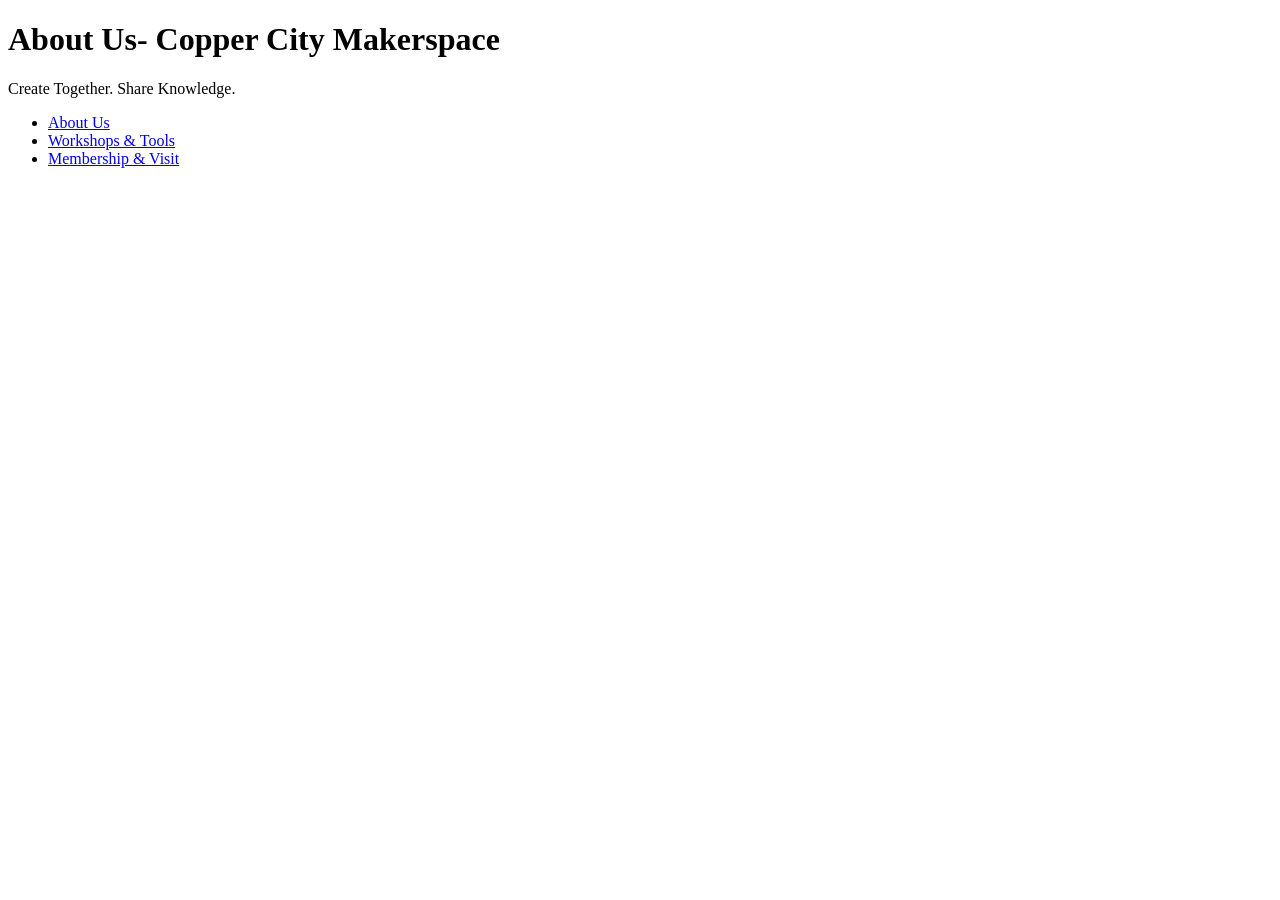
==== about.html @ a9b6f0d7 "Added new pages" ====
<!DOCTYPE html>
<html lang="en">
<head>
    <meta charset="UTF-8">
    <meta name="viewport" content="width=device-width, initial-scale=1.0">
    <title>About- Copper City Makerspace</title>
</head>
<body>
      <header>
        <h1>About Us- Copper City Makerspace</h1>
        <p>Create Together. Share Knowledge.</p>
    </header>
        <ul>
        <li><a href="about.html">About Us</a></li>
        <li><a href="workshops.html">Workshops & Tools</a></li>
        <li><a href="memberships.html">Membership & Visit</a></li>
    </ul>  
</body>
</html>
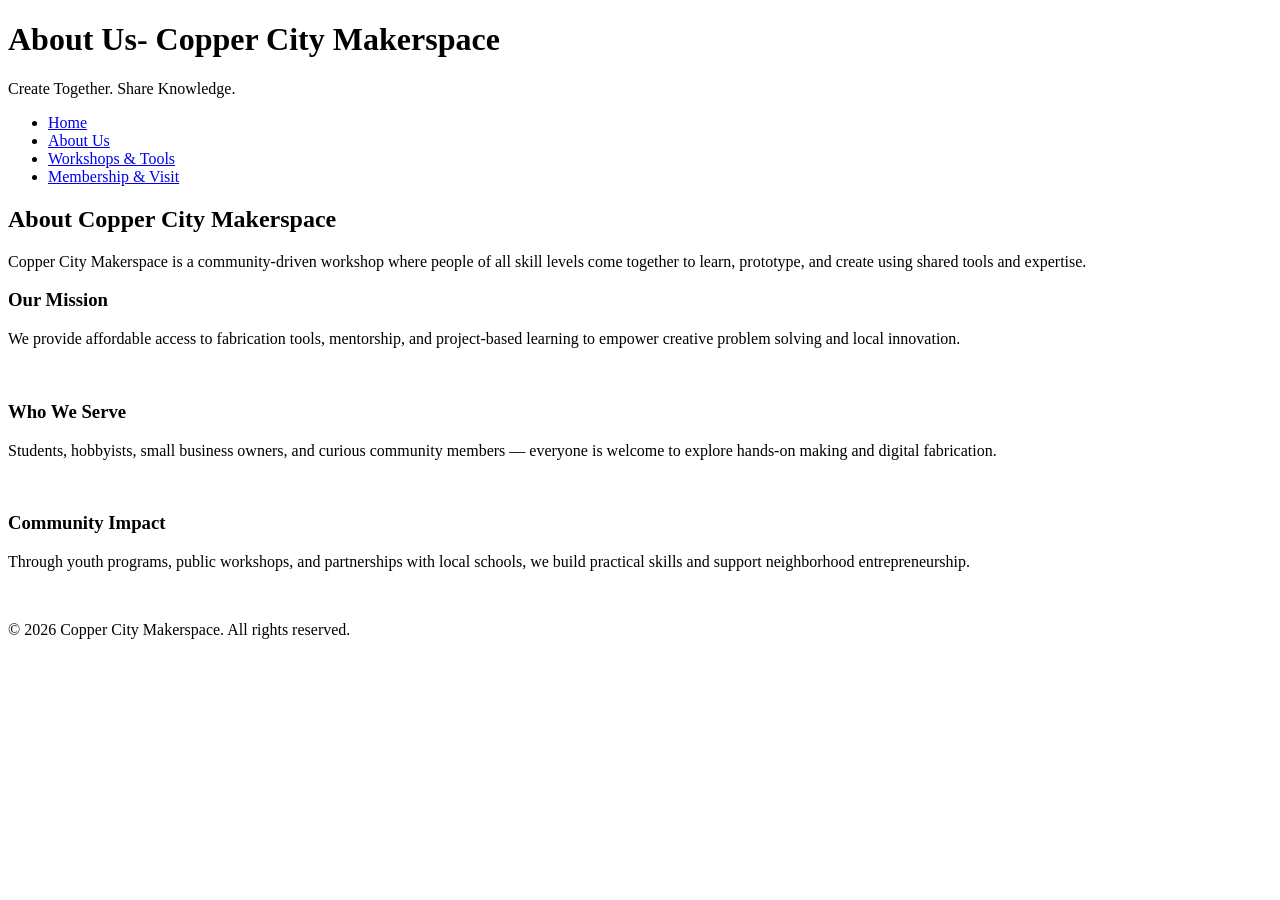
==== commit 0eebc276: "next iteration of html complete" ====
--- a/about.html
+++ b/about.html
@@ -1,19 +1,65 @@
-<!DOCTYPE html>
+<!doctype html>
 <html lang="en">
-<head>
-    <meta charset="UTF-8">
-    <meta name="viewport" content="width=device-width, initial-scale=1.0">
+  <head>
+    <meta charset="UTF-8" />
+    <meta name="viewport" content="width=device-width, initial-scale=1.0" />
+    <link rel="stylesheet" href="styles.css">
     <title>About- Copper City Makerspace</title>
-</head>
-<body>
-      <header>
-        <h1>About Us- Copper City Makerspace</h1>
-        <p>Create Together. Share Knowledge.</p>
+  </head>
+  <body>
+    <header>
+      <h1>About Us- Copper City Makerspace</h1>
+      <p>Create Together. Share Knowledge.</p>
     </header>
-        <ul>
+    <nav>
+      <ul>
+        <li><a href="index.html">Home</a></li>
         <li><a href="about.html">About Us</a></li>
         <li><a href="workshops.html">Workshops & Tools</a></li>
         <li><a href="memberships.html">Membership & Visit</a></li>
-    </ul>  
-</body>
-</html>+      </ul>
+    </nav>
+    <main>
+      <section id="about">
+        <h2>About Copper City Makerspace</h2>
+        <p>
+          Copper City Makerspace is a community-driven workshop where people of
+          all skill levels come together to learn, prototype, and create using
+          shared tools and expertise.
+        </p>
+        <div class="card-row">
+          <section>
+            <h3>Our Mission</h3>
+            <p>
+              We provide affordable access to fabrication tools, mentorship, and
+              project-based learning to empower creative problem solving and
+              local innovation.
+            </p>
+            <img src="images/engineering.jpg" alt="" width="300" />
+          </section>
+          <section>
+            <h3>Who We Serve</h3>
+            <p>
+              Students, hobbyists, small business owners, and curious community
+              members — everyone is welcome to explore hands-on making and
+              digital fabrication.
+            </p>
+            <img src="images/ideation.jpg" alt="" width="300" />
+          </section>
+          <section>
+            <h3>Community Impact</h3>
+            <p>
+              Through youth programs, public workshops, and partnerships with
+              local schools, we build practical skills and support neighborhood
+              entrepreneurship.
+            </p>
+            <img src="images/storytelling.jpg" alt="" width="300" />
+          </section>
+        </div>
+      </section>
+    </main>
+    <footer>
+      <p>&copy; 2026 Copper City Makerspace. All rights reserved.</p>
+    </footer>
+  </body>
+</html>
